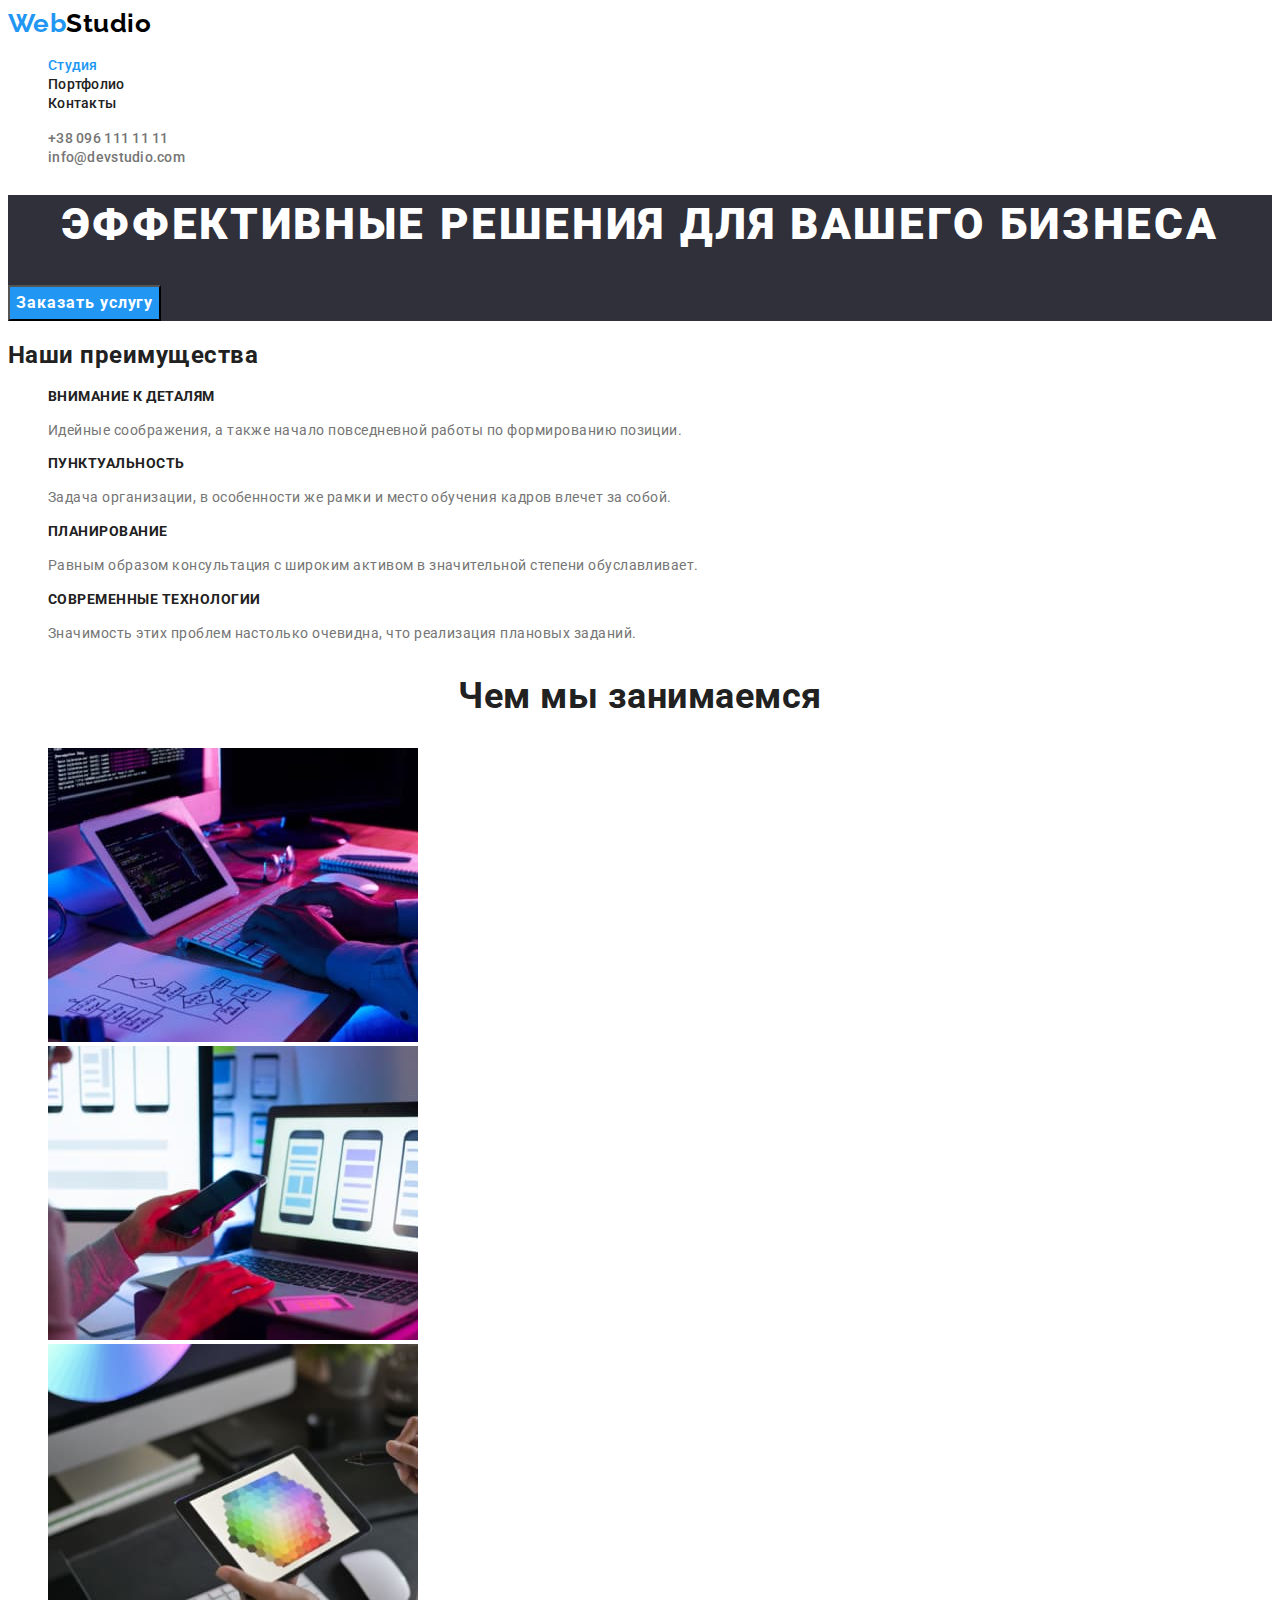
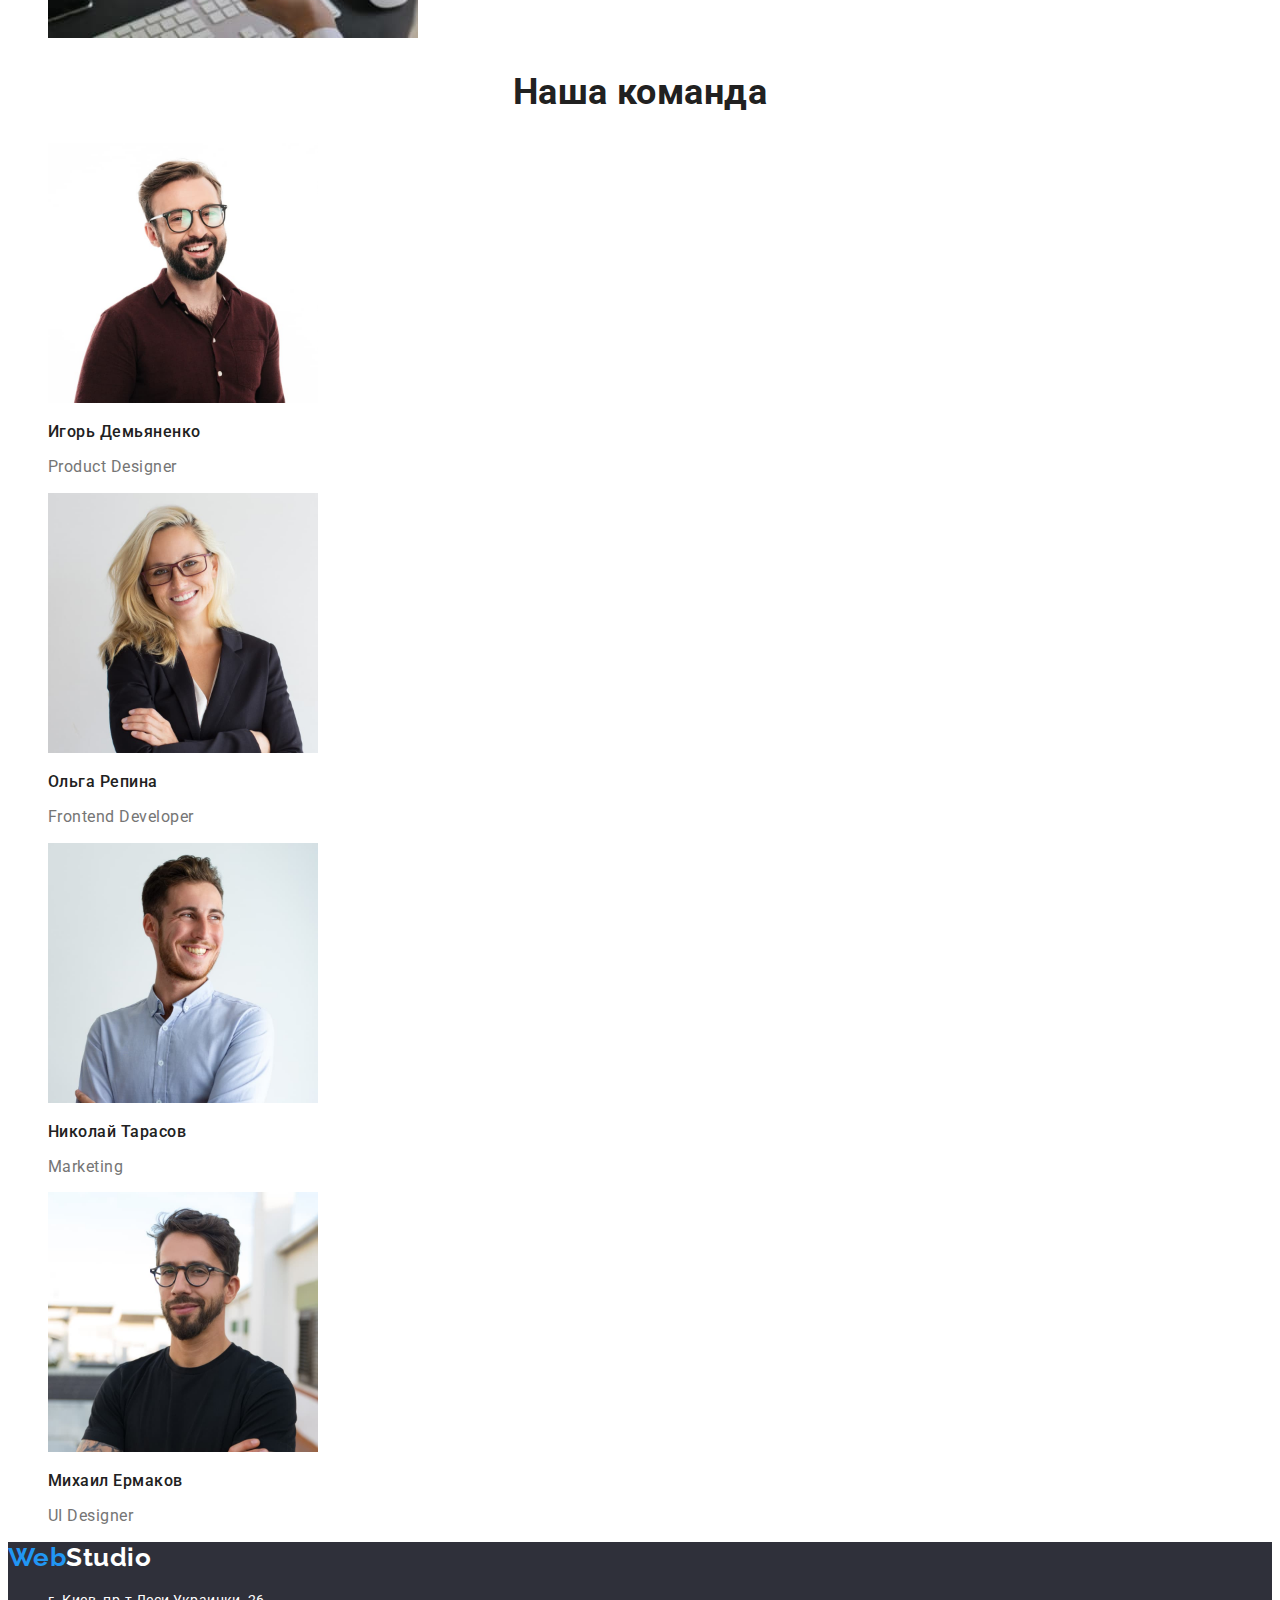
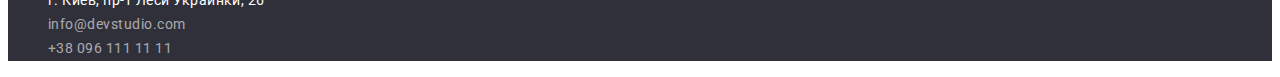
==== index.html @ 391906a6 "Initial commit" ====
<!DOCTYPE html>
<html lang="ru">
<head>
    <meta charset="UTF-8">
    <meta http-equiv="X-UA-Compatible" content="IE=edge">
    <meta name="viewport" content="width=device-width, initial-scale=1.0">
    <link rel="preconnect" href="https://fonts.googleapis.com">
<link rel="preconnect" href="https://fonts.gstatic.com" crossorigin>
<link href="https://fonts.googleapis.com/css2?family=Raleway:wght@700&family=Roboto:wght@400;500;700;900&display=swap" rel="stylesheet">
    <title>WebStudio</title>
    <link rel="stylesheet" href="./css/styles.css">
</head>
<body>
    <header>
        <nav>
            <a href="./index.html" class="logo logo-header"><span class="accent">Web</span>Studio</a>
            <ul>
                <li><a href="./index.html" class="site-nav current ">Студия</a></li>
                <li><a href="./portfolio.html" class="site-nav">Портфолио</a></li>
                <li><a href="" class="site-nav">Контакты</a></li>
            </ul>
        </nav>
        <ul>
            <li> <a href="tel:+380961111111" class="auth-nav">+38 096 111 11 11</a></li>
            <li><a href="mailto:info@devstudio.com" class="auth-nav">info@devstudio.com</a></li>
        </ul>
    </header>
    <main>
        <!-- hero section -->

        <section class="hero">
            <h1 class="hero-title">Эффективные решения для вашего бизнеса</h1>
            <button type="button" class="hero-button">Заказать услугу</button>
        </section>

        <!-- advantages section -->

        <section class="advantages">
            <h2>Наши преимущества</h2>
            <ul>
                <li>
                    <h3>Внимание к деталям</h3>
                    <p>Идейные соображения, а также начало повседневной работы по формированию позиции.</p>
                </li>
                <li>
                    <h3>Пунктуальность</h3>
                    <p>Задача организации, в особенности же рамки и место обучения кадров влечет за собой.</p>
                </li>
                <li>
                    <h3>Планирование</h3>
                    <p>Равным образом консультация с широким активом в значительной степени обуславливает.</p>
                </li>
                <li>
                    <h3>Современные технологии</h3>
                    <p>Значимость этих проблем настолько очевидна, что реализация плановых заданий.</p>
                </li>
            </ul>
        </section>

        <!-- section about company-->

        <section class="about">
            <h2 class="title">Чем мы занимаемся</h2>
            <ul>
                <li>
                    <img src="./images/box1.jpg" alt="Программист разрабатывает проэкт сайта " width="370" height="294">
                </li>
                <li>
                    <img src="./images/box2.jpg" alt="Программист делает адаптивный сайт под мобильный телефон" width="370" height="294">
                </li>
                <li>
                    <img src="./images/box3.jpg" alt="Дизайнер выбирает палитру цыетов на планшете" width="370" height="294">
                </li>
            </ul>
        </section>

        <!-- team section  -->

        <section class="team">
            <h2 class="title">Наша команда</h2>
            <ul>
                <li>
                    <img src="./images/img1.jpg" alt="Игорь Демьяненко" width="270" height="260">
                    <h3>Игорь Демьяненко</h3>
                    <p lang="en">Product Designer</p>
                </li>
                <li>
                    <img src="./images/img2.jpg" alt="Ольга Репина" width="270" height="260">
                    <h3>Ольга Репина</h3>
                    <p lang="en">Frontend Developer</p>
                </li>
                <li>
                    <img src="./images/img3.jpg" alt="Николай Тарасов" width="270" height="260">
                    <h3>Николай Тарасов</h3>
                    <p lang="en">Marketing</p>
                </li>
                <li>
                    <img src="./images/img4.jpg" alt="Михаил Ермаков" width="270" height="260">
                    <h3>Михаил Ермаков</h3>
                    <p lang="en">UI Designer</p>
                </li>
            </ul>
        </section>
    </main>
    <footer class="footer-site">
        <a href="./index.html" class="logo"><span class="accent">Web</span>Studio</a>
        <address>
            <ul>
                <li><a href="" class="contacts real-address">г. Киев, пр-т Леси Украинки, 26</a></li>
                <li><a href="mailto:info@devstudio.com" class="contacts">info@devstudio.com</a></li>
                <li><a href="tel:+380961111111" class="contacts">+38 096 111 11 11</a></li>
            </ul>
        </address>
    </footer>
</body>
</html>
---- css/styles.css ----
:root{
    --accent-color: #2196F3;
    --primary-text-color: #212121;
    --secondary-text-color:#757575;
    --second-accent-color: #FFFFFF;

}
body{
    font-family: 'Roboto', sans-serif;
    letter-spacing: 0.03em;
    font-size: 16px;
    color: var(--primary-text-color)
}
ul {
    list-style: none;
}

a {
    text-decoration: none;
}
/* logo */
.logo{
    font-family: 'Raleway';
    font-weight: 700;
    font-size: 26px;
    line-height: 1.19;
    color: var(--second-accent-color);
    
}
.logo.logo-header{
    color: #000000;
}
.accent{
    color: var(--accent-color);
}
/* nav section */
.site-nav {
    font-weight: 500;
    font-size: 14px;
    line-height: 1.14;
    letter-spacing: 0.02em;
    color: var(--primary-text-color);
}

.site-nav:hover,
.site-nav:focus{
    color: var(--accent-color);
}

.site-nav.current{
    color: var(--accent-color);
}
.auth-nav{
    font-weight: 500;
    font-size: 14px;
    line-height: 1.14;
    letter-spacing: 0.02em;
    color: var(--secondary-text-color);
}
.auth-nav:hover,
.auth-nav:focus{
    color: var(--accent-color);
}

/* hero section */
.hero{
    background-color: #2F303A;
}
.hero-title{
    font-weight: 900;
    font-size: 44px;
    line-height: 1.36;
    text-align: center;
    letter-spacing: 0.06em;
    text-transform: uppercase;
    color: var(--second-accent-color);
}
.hero-button{
    font-family: inherit;
    font-weight: 700;
    font-size: 16px;
    line-height: 1.88;
    text-align: center;
    letter-spacing: 0.06em;
    cursor: pointer;
    color: var(--second-accent-color);
    background-color: var(--accent-color);
}

/* advantages section */

.advantages h3{
    font-weight: 700;
    font-size: 14px;
    line-height: 1.14;
    text-transform: uppercase;
}

.advantages p{
    font-size: 14px;
    line-height: 1.71;
    color: var(--secondary-text-color);
}
.title{
    font-weight: 700;
    font-size: 36px;
    line-height: 1.16;
    text-align: center;
}
/* team section */

.team h3{
    font-weight: 500;
    font-size: 16px;
    line-height: 1.18;
}

.team p{
    font-size: 16px;
    line-height: 1.18;
    color: var(--secondary-text-color);
}
/* footer */
.footer-site{
    background-color: #2F303A;
}

.contacts{
    font-weight: 400;
    font-size: 14px;
    line-height: 1.71;
    font-style: normal;
    color: rgba(100%, 100%, 100%, 60%);
}
.contacts.real-address{
    color: #FFFFFF;
}
.contacts:hover,
.contacts:focus{
    color: var(--accent-color);

}
/* portfolio page */
.filter{
    font-family: inherit;
    font-weight: 500;
    font-size: 16px;
    line-height: 1.62;
    text-align: center;
    cursor: pointer;
    color: var(--primary-text-color);
}
.filter:hover,
.filter:focus{
    background-color: var(--accent-color);
    color: var(--second-accent-color);
}

/* project section */
.project{
    font-weight: 700;
    font-size: 18px;
    line-height: 2;
    letter-spacing: 0.06em;
    color: var(--primary-text-color);
}

.project-text{
    font-size: 16px;
    line-height: 1.88;
    color: var(--secondary-text-color);
}
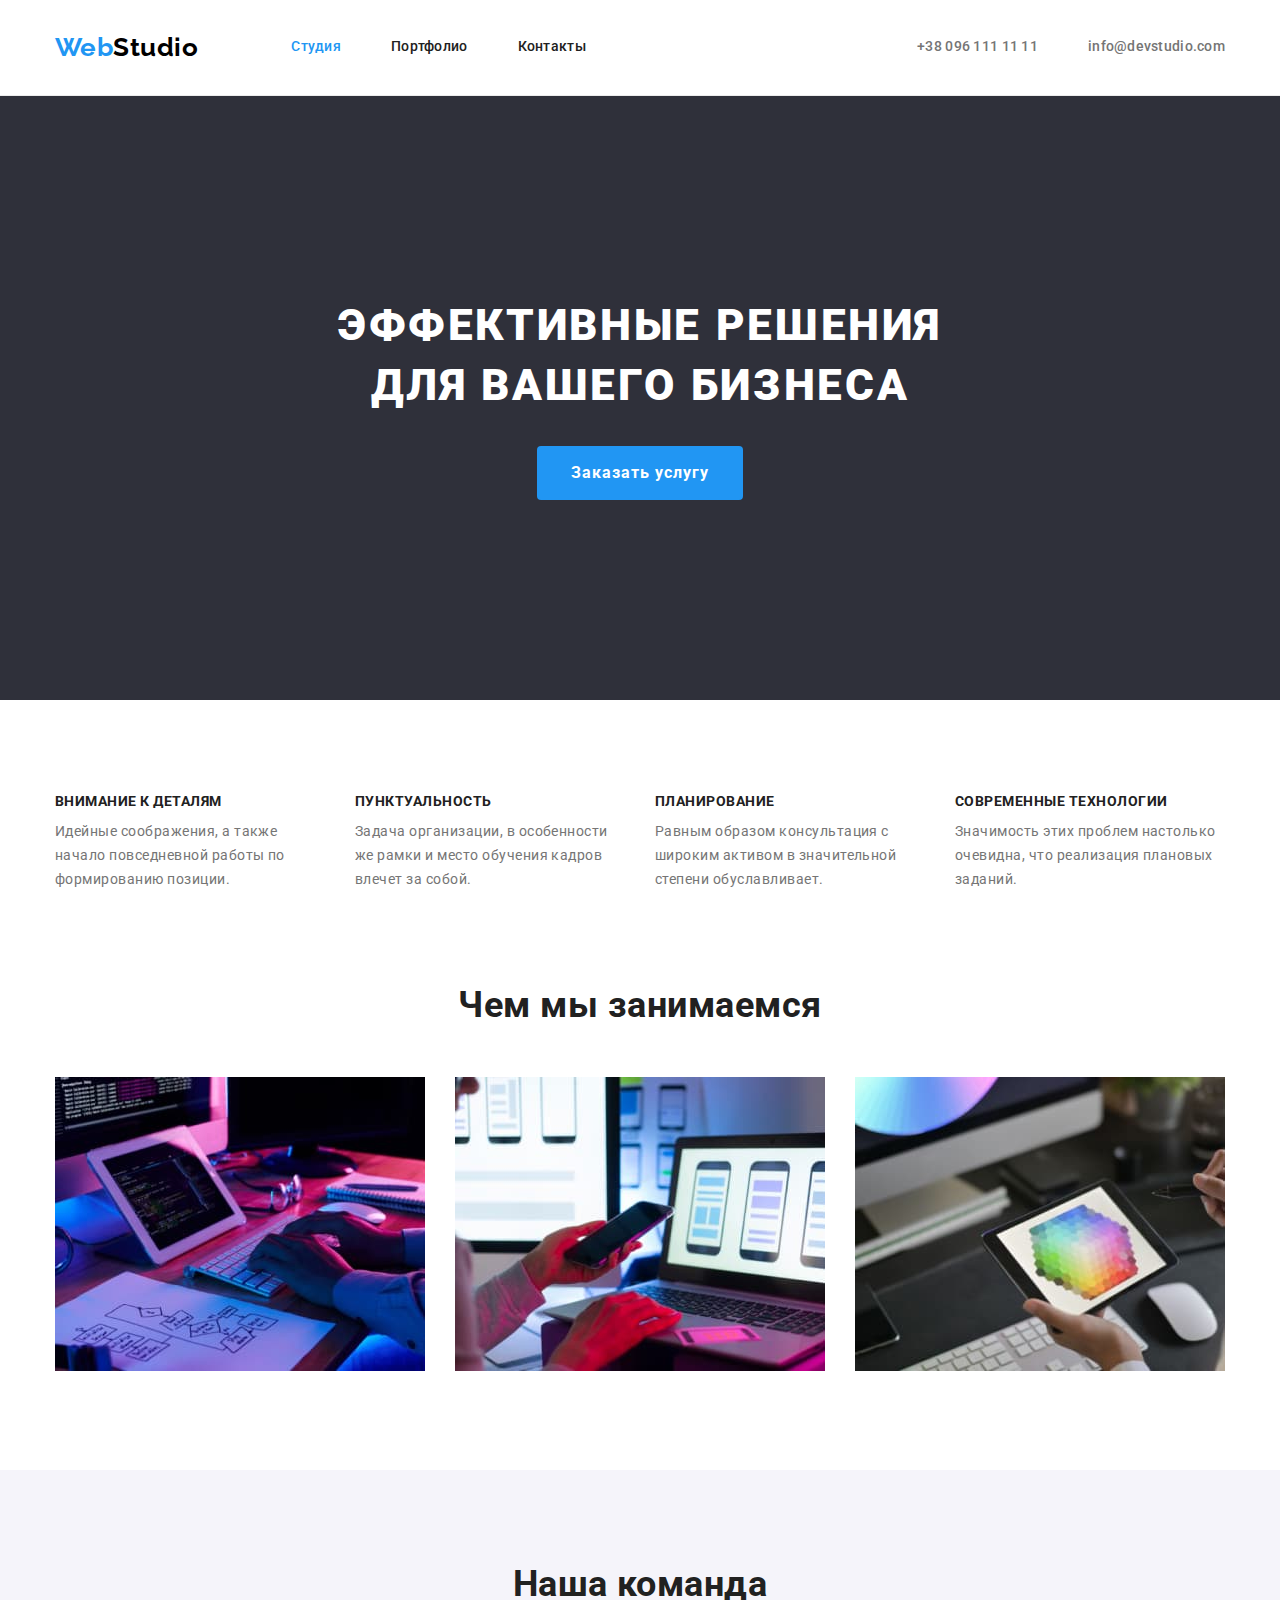
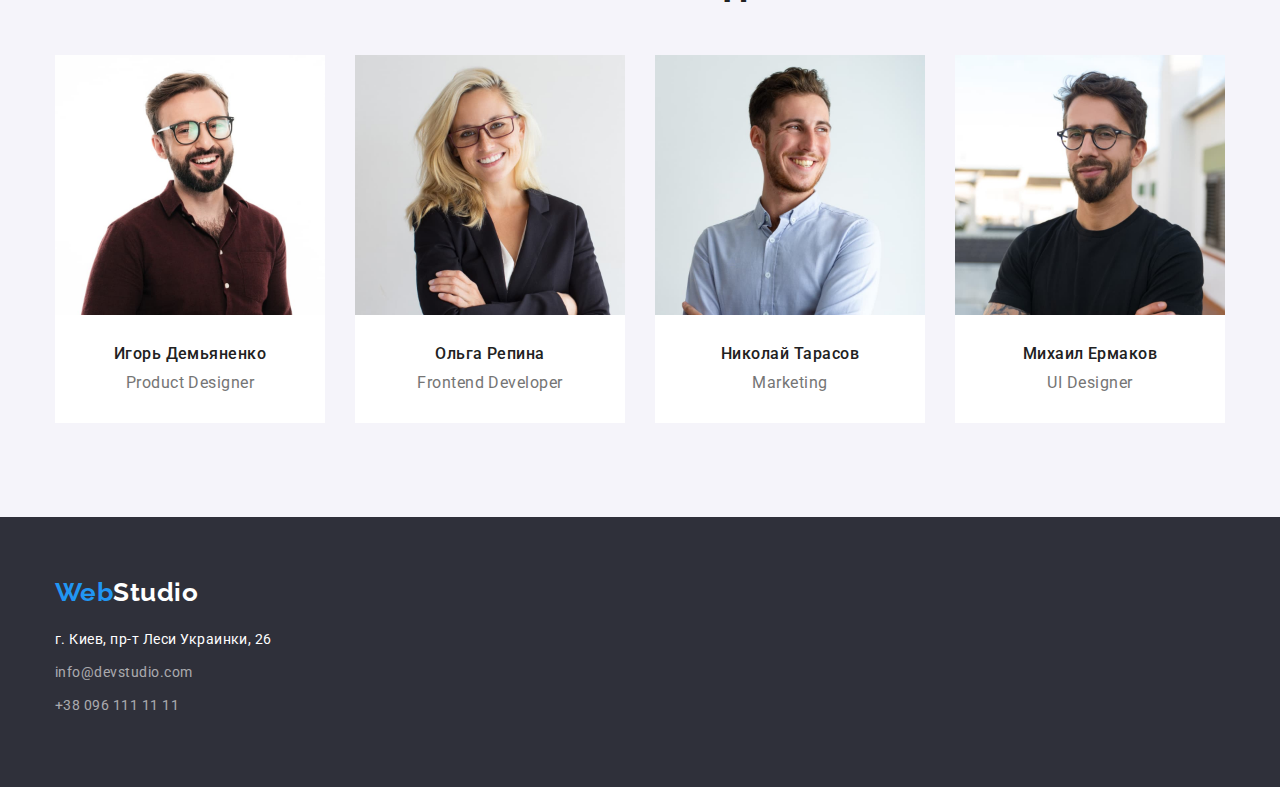
==== commit c073bb48: "Added flex" ====
--- a/index.html
+++ b/index.html
@@ -4,113 +4,137 @@
     <meta charset="UTF-8">
     <meta http-equiv="X-UA-Compatible" content="IE=edge">
     <meta name="viewport" content="width=device-width, initial-scale=1.0">
+    <title>WebStudio</title>
     <link rel="preconnect" href="https://fonts.googleapis.com">
-<link rel="preconnect" href="https://fonts.gstatic.com" crossorigin>
-<link href="https://fonts.googleapis.com/css2?family=Raleway:wght@700&family=Roboto:wght@400;500;700;900&display=swap" rel="stylesheet">
-    <title>WebStudio</title>
+    <link rel="preconnect" href="https://fonts.gstatic.com" crossorigin>
+    <link href="https://fonts.googleapis.com/css2?family=Raleway:wght@700&family=Roboto:wght@400;500;700;900&display=swap" rel="stylesheet">
+    <link rel="stylesheet" href="https://cdnjs.cloudflare.com/ajax/libs/modern-normalize/1.1.0/modern-normalize.min.css">
     <link rel="stylesheet" href="./css/styles.css">
 </head>
 <body>
     <header>
-        <nav>
-            <a href="./index.html" class="logo logo-header"><span class="accent">Web</span>Studio</a>
-            <ul>
-                <li><a href="./index.html" class="site-nav current ">Студия</a></li>
-                <li><a href="./portfolio.html" class="site-nav">Портфолио</a></li>
-                <li><a href="" class="site-nav">Контакты</a></li>
-            </ul>
-        </nav>
-        <ul>
-            <li> <a href="tel:+380961111111" class="auth-nav">+38 096 111 11 11</a></li>
-            <li><a href="mailto:info@devstudio.com" class="auth-nav">info@devstudio.com</a></li>
-        </ul>
+        <div class="container">
+            <div class="main-nav">
+                <nav class="nav-site">
+                    <a href="./index.html" class="logo logo-header"><span class="accent">Web</span>Studio</a>
+                    <ul class="nav-list">
+                        <li class="nav-item"><a href="./index.html" class="nav-link current ">Студия</a></li>
+                        <li class="nav-item"><a href="./portfolio.html" class="nav-link">Портфолио</a></li>
+                        <li class="nav-item"><a href="" class="nav-link">Контакты</a></li>
+                    </ul>
+                </nav>
+                <ul class="auth-nav">
+                    <li class="auth-item"> <a href="tel:+380961111111" class="auth-link">+38 096 111 11 11</a></li>
+                    <li class="auth-item"><a href="mailto:info@devstudio.com" class="auth-link">info@devstudio.com</a></li>
+                </ul>
+            </div>
+        </div>
     </header>
     <main>
         <!-- hero section -->
 
-        <section class="hero">
+        <section class="hero section">
+            <div class="container">
             <h1 class="hero-title">Эффективные решения для вашего бизнеса</h1>
             <button type="button" class="hero-button">Заказать услугу</button>
+            </div>
+            
         </section>
 
         <!-- advantages section -->
 
-        <section class="advantages">
-            <h2>Наши преимущества</h2>
-            <ul>
-                <li>
-                    <h3>Внимание к деталям</h3>
+        <section class="advantages section">
+            <div class="container">
+            <h2 class="hidden">Наши преимущества</h2>
+            <ul class="advantages-list">
+                <li class="advantages-item">
+                    <h3 class="advantages-title">Внимание к деталям</h3>
                     <p>Идейные соображения, а также начало повседневной работы по формированию позиции.</p>
                 </li>
-                <li>
-                    <h3>Пунктуальность</h3>
+                <li class="advantages-item">
+                    <h3 class="advantages-title">Пунктуальность</h3>
                     <p>Задача организации, в особенности же рамки и место обучения кадров влечет за собой.</p>
                 </li>
-                <li>
-                    <h3>Планирование</h3>
+                <li class="advantages-item">
+                    <h3 class="advantages-title">Планирование</h3>
                     <p>Равным образом консультация с широким активом в значительной степени обуславливает.</p>
                 </li>
-                <li>
-                    <h3>Современные технологии</h3>
+                <li class="advantages-item">
+                    <h3 class="advantages-title">Современные технологии</h3>
                     <p>Значимость этих проблем настолько очевидна, что реализация плановых заданий.</p>
                 </li>
             </ul>
+            </div>
         </section>
 
         <!-- section about company-->
 
-        <section class="about">
-            <h2 class="title">Чем мы занимаемся</h2>
-            <ul>
-                <li>
-                    <img src="./images/box1.jpg" alt="Программист разрабатывает проэкт сайта " width="370" height="294">
-                </li>
-                <li>
-                    <img src="./images/box2.jpg" alt="Программист делает адаптивный сайт под мобильный телефон" width="370" height="294">
-                </li>
-                <li>
-                    <img src="./images/box3.jpg" alt="Дизайнер выбирает палитру цыетов на планшете" width="370" height="294">
-                </li>
-            </ul>
+        <section class="section no-padding">
+            <div class="container">
+                <h2 class="title">Чем мы занимаемся</h2>
+                <ul class="works">
+                    <li class="works-item">
+                        <img src="./images/box1.jpg" alt="Программист разрабатывает проэкт сайта " width="370" height="294">
+                    </li>
+                    <li class="works-item">
+                        <img src="./images/box2.jpg" alt="Программист делает адаптивный сайт под мобильный телефон" width="370" height="294">
+                    </li>
+                    <li class="works-item">
+                        <img src="./images/box3.jpg" alt="Дизайнер выбирает палитру цыетов на планшете" width="370" height="294">
+                    </li>
+                </ul>
+            </div>
         </section>
 
         <!-- team section  -->
 
-        <section class="team">
+        <section class="team section">
+            <div class="container">
             <h2 class="title">Наша команда</h2>
-            <ul>
-                <li>
-                    <img src="./images/img1.jpg" alt="Игорь Демьяненко" width="270" height="260">
-                    <h3>Игорь Демьяненко</h3>
-                    <p lang="en">Product Designer</p>
+            <ul class="team-list">
+                <li class="team-item">
+                        <img class ="team-photo" src="./images/img1.jpg" alt="Игорь Демьяненко" width="270" height="260">
+                        <div class="card">
+                            <h3 class="team-name">Игорь Демьяненко</h3>
+                            <p lang="en">Product Designer</p>
+                        </div>
                 </li>
-                <li>
-                    <img src="./images/img2.jpg" alt="Ольга Репина" width="270" height="260">
-                    <h3>Ольга Репина</h3>
-                    <p lang="en">Frontend Developer</p>
+                <li class="team-item">
+                        <img class ="team-photo" src="./images/img2.jpg" alt="Ольга Репина" width="270" height="260">
+                        <div class="card">
+                            <h3 class="team-name">Ольга Репина</h3>
+                            <p lang="en">Frontend Developer</p>
+                        </div>
                 </li>
-                <li>
-                    <img src="./images/img3.jpg" alt="Николай Тарасов" width="270" height="260">
-                    <h3>Николай Тарасов</h3>
-                    <p lang="en">Marketing</p>
+                <li class="team-item">
+                        <img class ="team-photo" src="./images/img3.jpg" alt="Николай Тарасов" width="270" height="260">
+                        <div class="card">
+                            <h3 class="team-name">Николай Тарасов</h3>
+                            <p lang="en">Marketing</p>
+                        </div>
                 </li>
-                <li>
-                    <img src="./images/img4.jpg" alt="Михаил Ермаков" width="270" height="260">
-                    <h3>Михаил Ермаков</h3>
-                    <p lang="en">UI Designer</p>
+                <li class="team-item">
+                        <img class ="team-photo" src="./images/img4.jpg" alt="Михаил Ермаков" width="270" height="260">
+                        <div class="card">
+                            <h3 class="team-name">Михаил Ермаков</h3>
+                            <p lang="en">UI Designer</p>
+                        </div>
                 </li>
             </ul>
+            </div>
         </section>
     </main>
     <footer class="footer-site">
-        <a href="./index.html" class="logo"><span class="accent">Web</span>Studio</a>
-        <address>
-            <ul>
-                <li><a href="" class="contacts real-address">г. Киев, пр-т Леси Украинки, 26</a></li>
-                <li><a href="mailto:info@devstudio.com" class="contacts">info@devstudio.com</a></li>
-                <li><a href="tel:+380961111111" class="contacts">+38 096 111 11 11</a></li>
-            </ul>
-        </address>
+        <div class="container">
+            <a href="./index.html" class="logo logo-footer"><span class="accent">Web</span>Studio</a>
+            <address>
+                <ul class="contacts">
+                    <li class="contacts-item"><a href="" class="contacts-link real-address">г. Киев, пр-т Леси Украинки, 26</a></li>
+                    <li class="contacts-item"><a href="mailto:info@devstudio.com" class="contacts-link">info@devstudio.com</a></li>
+                    <li class="contacts-item"><a href="tel:+380961111111" class="contacts-link">+38 096 111 11 11</a></li>
+                </ul>
+            </address>
+        </div>
     </footer>
 </body>
 </html>--- a/css/styles.css
+++ b/css/styles.css
@@ -6,20 +6,51 @@
 
 }
 body{
+    margin: 0;
     font-family: 'Roboto', sans-serif;
     letter-spacing: 0.03em;
     font-size: 16px;
     color: var(--primary-text-color)
 }
+h1,h2,h3,h4{
+    margin: 0;
+    padding: 0;
+}
 ul {
+    margin: 0;
+    padding: 0;
     list-style: none;
+}
+
+p{
+    margin: 0;
+    padding: 0;
 }
 
 a {
     text-decoration: none;
 }
+
+.container{
+    max-width: 1200px;
+    margin: 0 auto;
+    padding: 0 15px;
+}
+.section{
+    padding-bottom: 94px;
+    padding-top: 94px;
+}
+.no-padding{
+    padding-top: 0;
+}
+
+header{
+    border-bottom: 1px solid #ECECEC;
+}
 /* logo */
 .logo{
+margin-right: 93px;
+
     font-family: 'Raleway';
     font-weight: 700;
     font-size: 26px;
@@ -29,12 +60,47 @@
 }
 .logo.logo-header{
     color: #000000;
-}
+    padding-top: 32px;
+    padding-bottom: 32px;
+
+}
+
+.logo-footer{
+    display: inline-block;
+    margin-bottom: 20px;
+    /* padding-bottom: 32px;
+    padding-top: 32px; */
+
+}
+
 .accent{
     color: var(--accent-color);
 }
 /* nav section */
-.site-nav {
+
+.main-nav{
+    display: flex;
+    align-items: center;
+
+}
+
+.nav-site{
+    display: flex;
+    align-items: inherit;
+}
+
+.nav-list{
+    display: flex;
+}
+.nav-item:not(:last-child){
+    margin-right: 50px;
+}
+
+.nav-link {
+    display: block;
+    padding-top: 32px;
+    padding-bottom: 32px;
+
     font-weight: 500;
     font-size: 14px;
     line-height: 1.14;
@@ -42,40 +108,65 @@
     color: var(--primary-text-color);
 }
 
-.site-nav:hover,
-.site-nav:focus{
-    color: var(--accent-color);
-}
-
-.site-nav.current{
-    color: var(--accent-color);
-}
+.nav-link:hover,
+.nav-link:focus{
+    color: var(--accent-color);
+}
+
+.nav-link.current{
+    color: var(--accent-color);
+}
+
 .auth-nav{
+    display: flex;
+    margin-left: auto;
+}
+
+.auth-item:not(:last-child){
+    margin-right: 50px;
+}
+
+.auth-link{
+    display: block;
+    padding-top: 32px;
+    padding-bottom: 32px;
+
     font-weight: 500;
     font-size: 14px;
     line-height: 1.14;
     letter-spacing: 0.02em;
     color: var(--secondary-text-color);
 }
-.auth-nav:hover,
-.auth-nav:focus{
+.auth-link:hover,
+.auth-link:focus{
     color: var(--accent-color);
 }
 
 /* hero section */
 .hero{
+    padding-top: 200px;
+    padding-bottom: 200px;
     background-color: #2F303A;
+    text-align: center;
 }
 .hero-title{
+    margin: 0 auto 30px auto;
+    max-width: 696px;
+
     font-weight: 900;
     font-size: 44px;
     line-height: 1.36;
-    text-align: center;
     letter-spacing: 0.06em;
     text-transform: uppercase;
     color: var(--second-accent-color);
 }
 .hero-button{
+
+    border-radius: 4px;
+    border-color: transparent;
+    padding: 10px 32px;
+    min-width: 200px;
+
     font-family: inherit;
     font-weight: 700;
     font-size: 16px;
@@ -88,8 +179,24 @@
 }
 
 /* advantages section */
-
-.advantages h3{
+.hidden{
+display: none;
+}
+
+.advantages-list{
+    display: flex;
+}
+
+.advantages-item{
+    max-width: 270px;
+}
+
+.advantages-item:not(:last-child){
+    margin-right: 30px;
+}
+
+.advantages-title{
+    margin-bottom: 10px;
     font-weight: 700;
     font-size: 14px;
     line-height: 1.14;
@@ -101,15 +208,51 @@
     line-height: 1.71;
     color: var(--secondary-text-color);
 }
+/* our workss section */
 .title{
+    margin-bottom: 50px;
     font-weight: 700;
     font-size: 36px;
     line-height: 1.16;
     text-align: center;
 }
+
+.works{
+    display: flex;
+}
+
+.works-item:not(:last-child){
+    margin-right: 30px;
+
+}
 /* team section */
 
-.team h3{
+.team{
+    background-color: #F5F4FA;
+}
+
+.team-list{
+    display: flex;
+}
+
+.team-item:not(:last-child){
+    margin-right: 30px;
+
+}
+
+.card{
+    padding: 30px 0;
+
+    text-align: center;
+    background-color: var(--second-accent-color);
+}
+
+.team-photo{
+    display: block;
+}
+
+.team-name{
+    margin-bottom: 10px;
     font-weight: 500;
     font-size: 16px;
     line-height: 1.18;
@@ -123,25 +266,51 @@
 /* footer */
 .footer-site{
     background-color: #2F303A;
-}
-
-.contacts{
+    padding-top: 60px;
+    padding-bottom: 60px;
+}
+
+.contacts-item{
+    margin-bottom: 9px;
+}
+
+.contacts-link{
+    display: inline-block;
+
     font-weight: 400;
     font-size: 14px;
     line-height: 1.71;
     font-style: normal;
     color: rgba(100%, 100%, 100%, 60%);
 }
-.contacts.real-address{
+.contacts-link.real-address{
     color: #FFFFFF;
 }
-.contacts:hover,
-.contacts:focus{
+.contacts-link:hover,
+.contacts-link:focus{
     color: var(--accent-color);
 
 }
 /* portfolio page */
+.filter-box{
+    margin-bottom: 34px;
+}
+
+.filter-list{
+    display: flex;
+    justify-content: center;
+}
+
+.filter-item:not(:last-child){
+    margin-right: 8px;
+
+}
 .filter{
+    border-radius: 4px;
+    border-color: transparent;
+    padding: 6px 22px;
+
+
     font-family: inherit;
     font-weight: 500;
     font-size: 16px;
@@ -149,6 +318,7 @@
     text-align: center;
     cursor: pointer;
     color: var(--primary-text-color);
+    background-color: #F5F4FA;
 }
 .filter:hover,
 .filter:focus{
@@ -157,7 +327,43 @@
 }
 
 /* project section */
+.projects-list{
+    display: flex;
+    flex-wrap: wrap;
+    /* background-color: aqua; */
+}
+
+.projects-item{
+    /* width: 370px; */
+    width: calc((100% - 60px)/3);
+    margin-right: 30px;
+    margin-bottom: 30px;;
+}
+
+.projects-item:nth-child(3n){
+    margin-right: 0;
+
+}
+
+.projects-item:nth-last-child(-n + 3){
+    margin-bottom: 0;
+}
+
+.project-img{
+    display: block;
+}
+
+.project-description{
+    padding: 20px 24px;
+    border: 1px solid #EEEEEE;
+    border-top: none;
+
+    background-color: var(--second-accent-color);
+}
+
 .project{
+    margin-bottom: 4px;
+
     font-weight: 700;
     font-size: 18px;
     line-height: 2;
